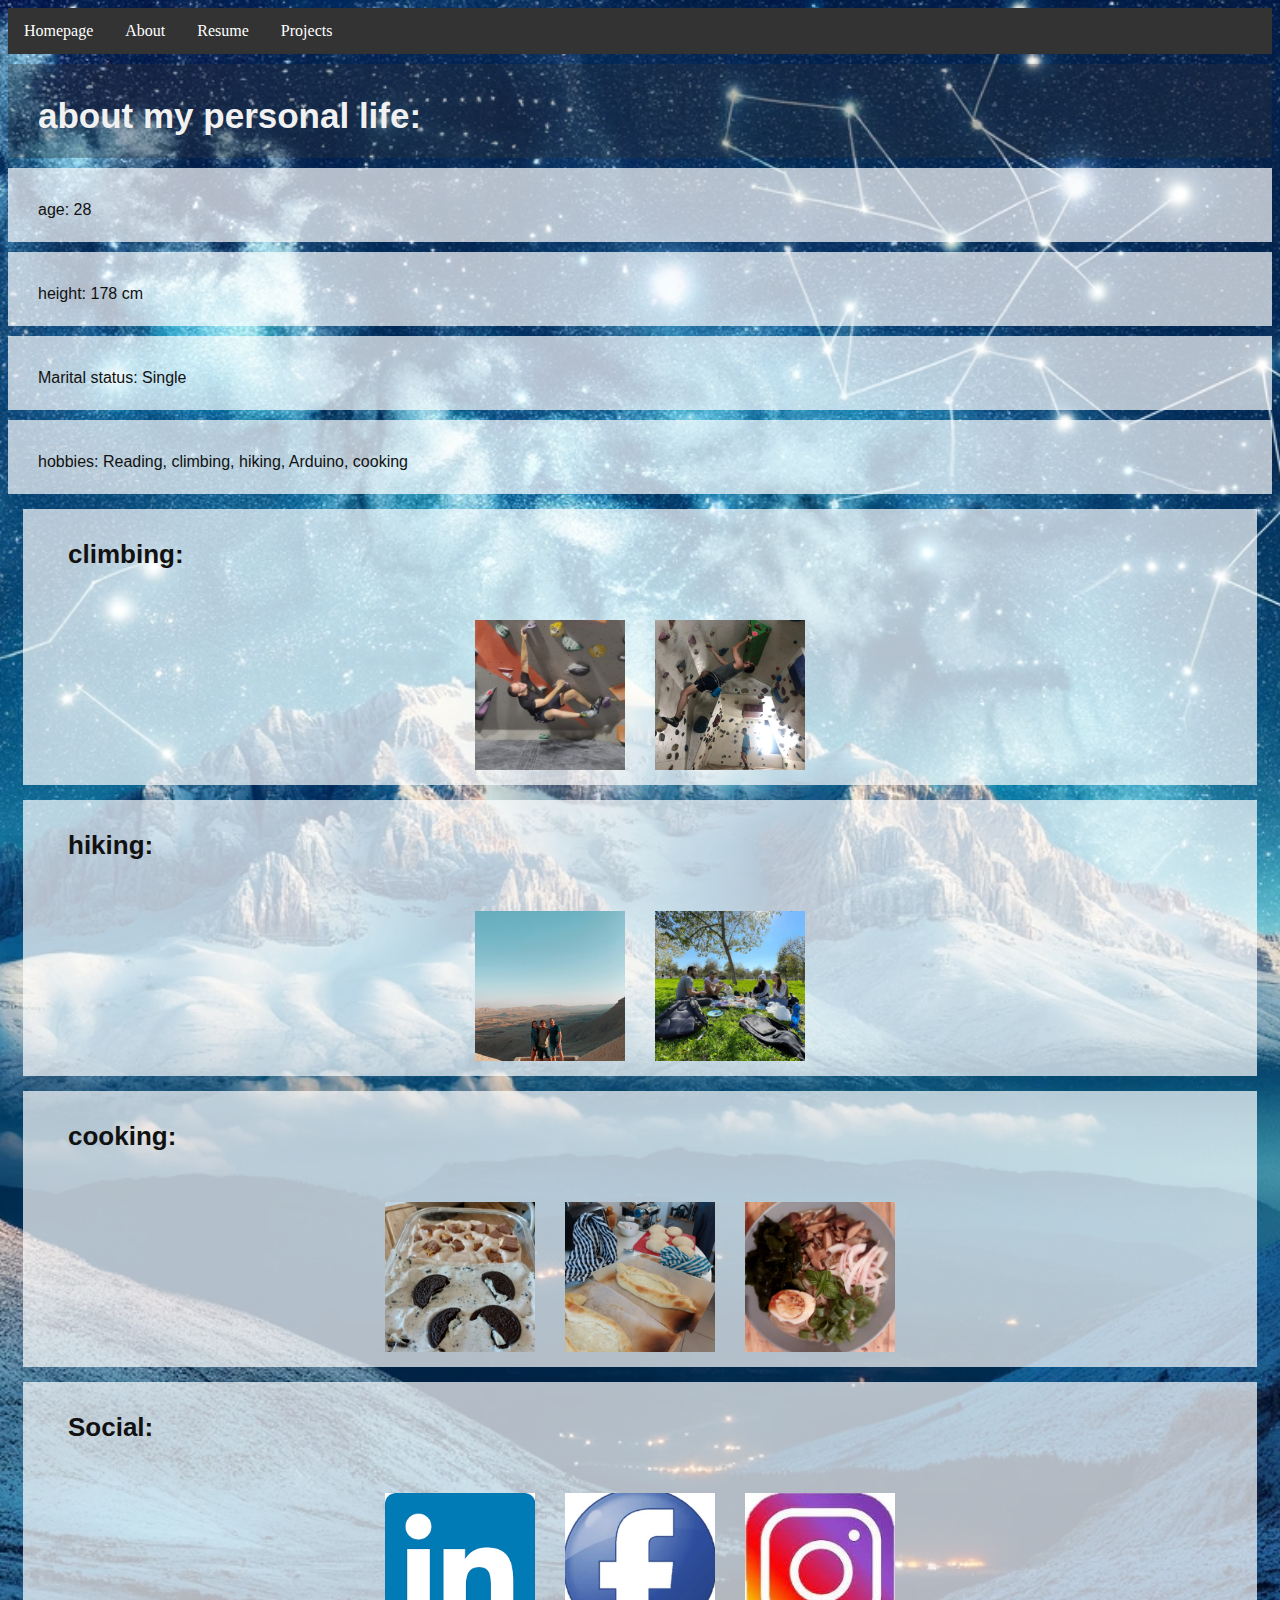
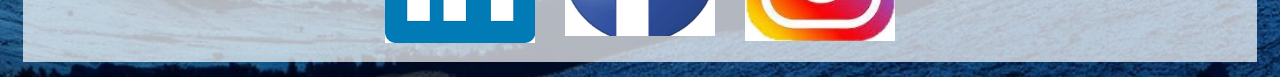
==== about.html @ f6642837 "דחיפה ראשונה של הפרויקט" ====
<!DOCTYPE html>
<html lang="en">
<head>
    <meta charset="UTF-8">
    <meta name="viewport" content="width=device-width, initial-scale=1.0">
    <link rel="stylesheet" href="./style.css">
    <title>task 2 about</title>
    <link rel="stylesheet" href="./style.css">
</head>
<body id="abot_body">
    <header>   
        <nav>
            <div class="hamburger-menu">
                <span></span>
                <span></span>
                <span></span>
            </div>
            <ul>
                <li><a href="./index.html">Homepage</a></li>
                <li><a href="./about.html">About</a></li>
                <li><a href="./resume.html">Resume</a></li>
                <li><a href="./projects.html">Projects</a></li>
            </ul>
        </nav>
    </header>
    <h2>about my personal life:</h2>
    <p>age: 28</p>
    <p>height: 178 cm</p>
    <p>Marital status: Single</p>
    <p>hobbies: Reading, climbing, hiking, Arduino, cooking</p>
    <div class="hobbies">
        <h3>climbing:</h3>
        <div class="pis_about">
            <img src="./pics/טיפוס.jpg" alt="תמונה שלי מטפס">
            <img src="./pics/טיפוס מערה.jpg" alt="טיפוס במערה">
        </div>
    </div>
    
    <div class="hobbies">
        <h3>hiking:</h3>
        <div class="pis_about">
            <img src="./pics/טיול.jpg" alt="תמונה מטיול">
            <img src="./pics/פיקניק.jpg" alt="תמונה מפיקניק">
        </div>
    </div>
    <span></span>

    <div class="hobbies">
        <h3>cooking:</h3>
        <div  class="pis_about">
            <img src="./pics/גלידה.jpg" alt="גלידה" >           
            <img src="./pics/חצ'פורי.jpg" alt="חצ'פורי">
            <img src="./pics/ראמן.jpg" alt="ראמן">
        </div>
    </div>
    

    <div class="hobbies">
        <h3>Social:</h3>
        <div  class="Social">
            <a href="https://www.linkedin.com/in/zvimeir?utm_source=share&utm_campaign=share_via&utm_content=profile&utm_medium=android_app">
                <img src="./pics/לינקדין.png" alt="לינקדין" >
            </a>
            <a href="https://www.facebook.com/profile.php?id=100000511458713&mibextid=ZbWKwL">
                <img src="./pics/פייסבוק.jpg" alt="פייסבוק" >
            </a>
            <a href="https://www.instagram.com/thvi_meir?igsh=MTFqY2V0c2Y2bWlmdg==">
                <img src="./pics/איסטגרם מתוכן.jpg" alt="אינסטגרם" >
            </a>
        </div>
    </div>
    <script>
        document.querySelector('.hamburger-menu').addEventListener('click', function() {
            document.querySelector('nav ul').classList.toggle('active_menu');
        });
    </script>

</body>
</html>
---- style.css ----
header {
    position: sticky;
    top: 0;
    z-index: 1000; 
  }

ul {
    list-style-type: none;
    margin: 0;
    padding: 0;
    width: 100%;
    background-color: #f1f1f1;
  }
  
li a {
    display: block;
    color: #000;
    padding: 8px 16px;
    text-decoration: none;
  }
  
li a:hover {
    background-color: #555;
    color: white;
  }
  
.active {
    background-color: #04AA6D;
    color: white;
  }

img {
    width: 100%; 
    height: auto; 
    object-fit: cover;
  }
  
h2 {
    padding: 30px 30px 20px;
    font-family: Arial, Helvetica, sans-serif;
    font-size: 35px;
    color: #f1f1f1;
    line-height: 44px;
    background-color: rgba(57, 53, 53, 0.3); 
    margin: 10px 0;
}

p {
    padding: 30px 30px 20px;
    font-family: Arial, Helvetica, sans-serif;
    font-size: 16px;
    color: #111;
    line-height: 24px;
    background-color: rgba(255, 255, 255, 0.7); 
    margin: 10px 0;
}

.hamburger-menu {
  display: block;
  cursor: pointer;
}

.hamburger-menu span {
  display: block;
  width: 25px; 
  height: 3px; 
  background-color: black; 
  margin: 5px 0; 
}

nav ul {
  display: none; 
}

.active_menu {
  display: block;
}

.pik_card {
  width: 150px;
  height: auto;
  margin: 15px;
}

.cards {
  display: flex;
  flex-wrap: wrap;
  justify-content: center;
}

.hobbies {
  background-color: rgba(255, 255, 255, 0.7);
  display: block;
  margin: 15px;

}

.pik_about img {
  max-width: 100px;
  max-height: 100px;
  margin: 20px;
}

.Social div {
  display: flex;
  align-items: stretch;
  justify-content: center;
}

.Social img {
  width: 25%;
  height: auto;
  margin: 5px;
}

h3 {
  margin: 15px;
  color: #111;
  padding: 30px 30px 20px;
  font-family: Arial, Helvetica, sans-serif;
  font-size: 26px;
}


/*מסך גדול*/
@media screen and (min-width: 700px) {
  .pik_card {
    width: 300px;
    height: auto;
    margin: 15px;
  }

  .pik_card img {
    width: 100%;
    height: auto;
  }

  .pis_about img {
    max-width: 150px;
    max-height: 150px;
    margin: 15px;
  }

  .Social img {
    max-width: 150px;
    max-height: 150px;
    margin: 15px;
    width: 100%;
  }

  .hobbies div {
    display: flex;
    align-items: stretch;
    justify-content: center;
  }

  ul {
      overflow: hidden;
      background-color: #333;
    }
  
    li {
      float: left;
    }
  
    li a {
      color: white;
      text-align: center;
      padding: 14px 16px;
    }
  
    li a:hover {
      background-color: #111;
    }

    img {
        width: 300px; 
        height: auto; 
        margin: 15px;
      }
    
    div {
        display: flex;
        align-items: center;
      }

    .hamburger-menu {
        display: none; 
        }

    nav ul {
          display: block; /* מציג את התפריט הרגיל במסכים רחבים */
          overflow: hidden;
          background-color: #333;
      }
    
      

  }
  
/*רקעים*/
#index_body {
    background-image: url(./pics/creativity.png);
    background-size: cover; 
    background-position: center; 
  }

#abot_body {
    background-image: url(./pics/עלי.png);
    background-size: cover; 
    background-position: center;
}

#resume_body {
    background-image: url(./pics/רזומה.png);
    background-size: cover; 
    background-position: center;
}
---- style.css ----
header {
    position: sticky;
    top: 0;
    z-index: 1000; 
  }

ul {
    list-style-type: none;
    margin: 0;
    padding: 0;
    width: 100%;
    background-color: #f1f1f1;
  }
  
li a {
    display: block;
    color: #000;
    padding: 8px 16px;
    text-decoration: none;
  }
  
li a:hover {
    background-color: #555;
    color: white;
  }
  
.active {
    background-color: #04AA6D;
    color: white;
  }

img {
    width: 100%; 
    height: auto; 
    object-fit: cover;
  }
  
h2 {
    padding: 30px 30px 20px;
    font-family: Arial, Helvetica, sans-serif;
    font-size: 35px;
    color: #f1f1f1;
    line-height: 44px;
    background-color: rgba(57, 53, 53, 0.3); 
    margin: 10px 0;
}

p {
    padding: 30px 30px 20px;
    font-family: Arial, Helvetica, sans-serif;
    font-size: 16px;
    color: #111;
    line-height: 24px;
    background-color: rgba(255, 255, 255, 0.7); 
    margin: 10px 0;
}

.hamburger-menu {
  display: block;
  cursor: pointer;
}

.hamburger-menu span {
  display: block;
  width: 25px; 
  height: 3px; 
  background-color: black; 
  margin: 5px 0; 
}

nav ul {
  display: none; 
}

.active_menu {
  display: block;
}

.pik_card {
  width: 150px;
  height: auto;
  margin: 15px;
}

.cards {
  display: flex;
  flex-wrap: wrap;
  justify-content: center;
}

.hobbies {
  background-color: rgba(255, 255, 255, 0.7);
  display: block;
  margin: 15px;

}

.pik_about img {
  max-width: 100px;
  max-height: 100px;
  margin: 20px;
}

.Social div {
  display: flex;
  align-items: stretch;
  justify-content: center;
}

.Social img {
  width: 25%;
  height: auto;
  margin: 5px;
}

h3 {
  margin: 15px;
  color: #111;
  padding: 30px 30px 20px;
  font-family: Arial, Helvetica, sans-serif;
  font-size: 26px;
}


/*מסך גדול*/
@media screen and (min-width: 700px) {
  .pik_card {
    width: 300px;
    height: auto;
    margin: 15px;
  }

  .pik_card img {
    width: 100%;
    height: auto;
  }

  .pis_about img {
    max-width: 150px;
    max-height: 150px;
    margin: 15px;
  }

  .Social img {
    max-width: 150px;
    max-height: 150px;
    margin: 15px;
    width: 100%;
  }

  .hobbies div {
    display: flex;
    align-items: stretch;
    justify-content: center;
  }

  ul {
      overflow: hidden;
      background-color: #333;
    }
  
    li {
      float: left;
    }
  
    li a {
      color: white;
      text-align: center;
      padding: 14px 16px;
    }
  
    li a:hover {
      background-color: #111;
    }

    img {
        width: 300px; 
        height: auto; 
        margin: 15px;
      }
    
    div {
        display: flex;
        align-items: center;
      }

    .hamburger-menu {
        display: none; 
        }

    nav ul {
          display: block; /* מציג את התפריט הרגיל במסכים רחבים */
          overflow: hidden;
          background-color: #333;
      }
    
      

  }
  
/*רקעים*/
#index_body {
    background-image: url(./pics/creativity.png);
    background-size: cover; 
    background-position: center; 
  }

#abot_body {
    background-image: url(./pics/עלי.png);
    background-size: cover; 
    background-position: center;
}

#resume_body {
    background-image: url(./pics/רזומה.png);
    background-size: cover; 
    background-position: center;
}
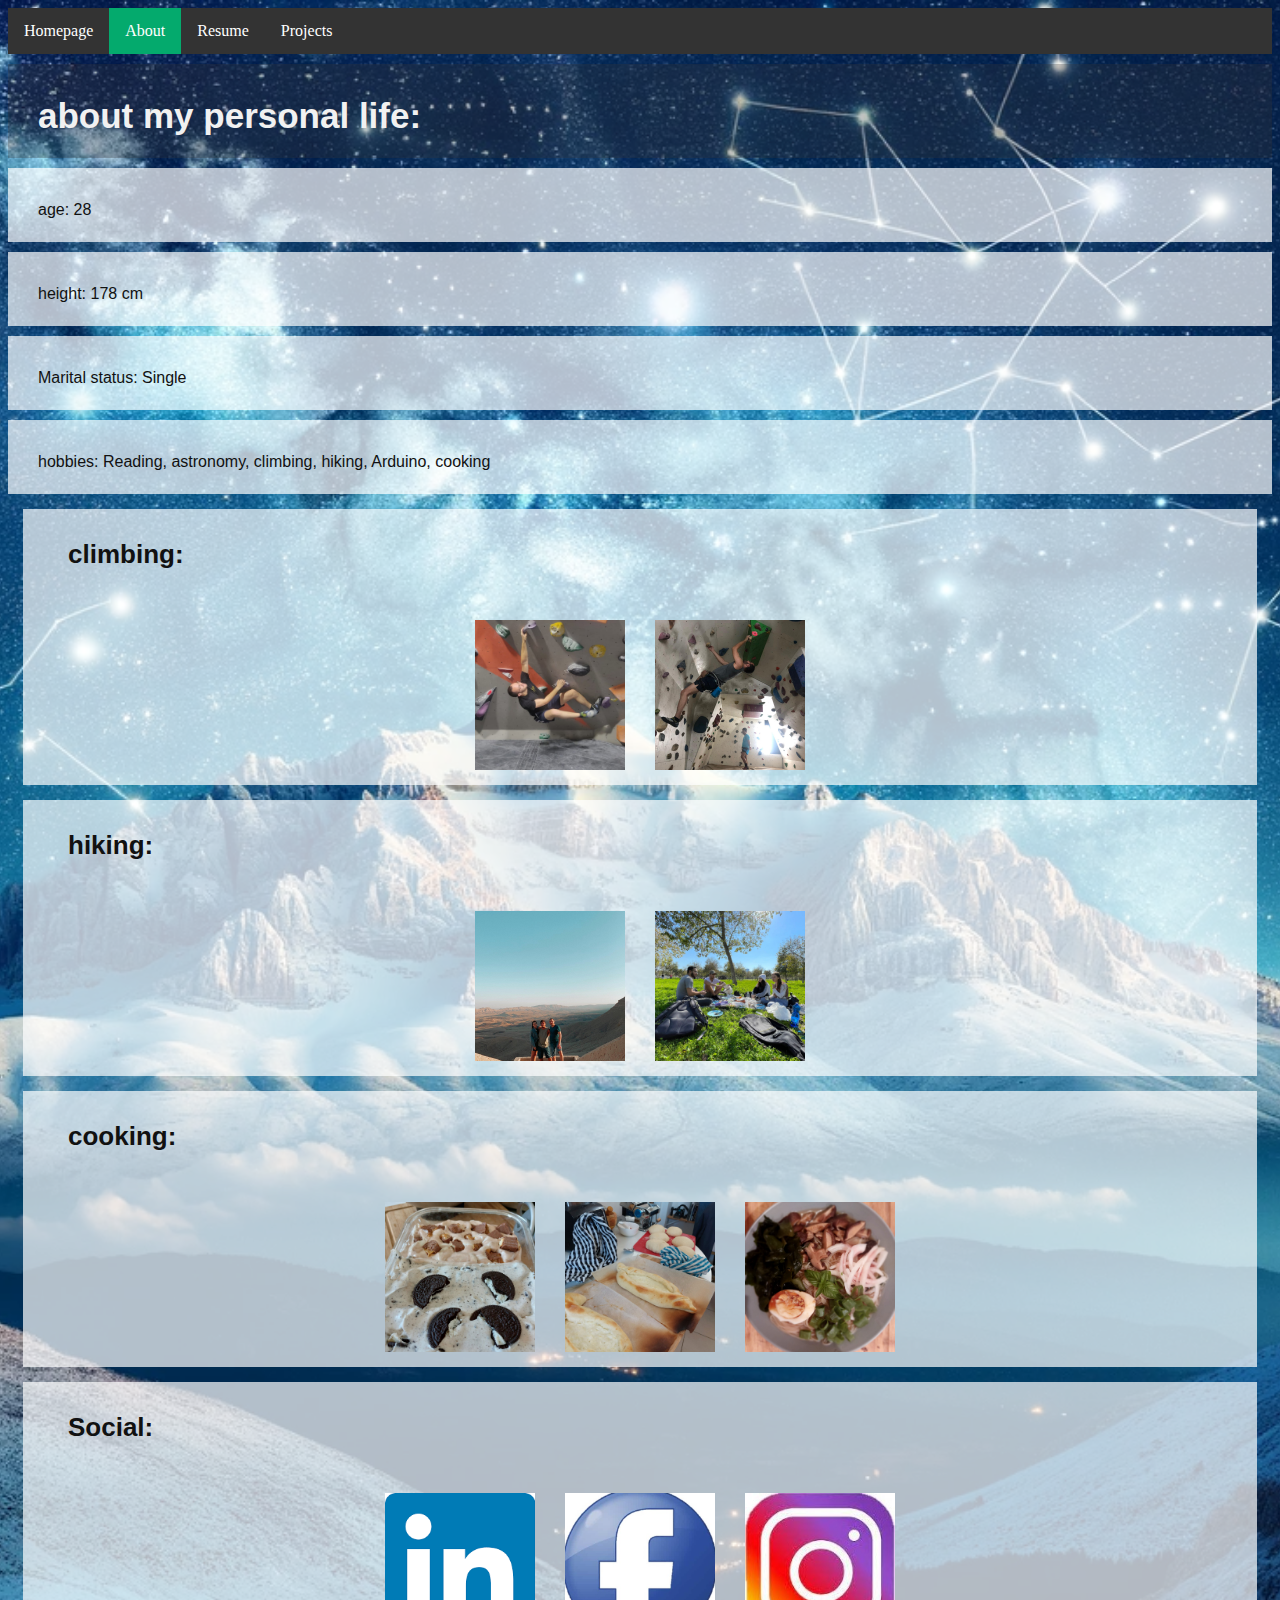
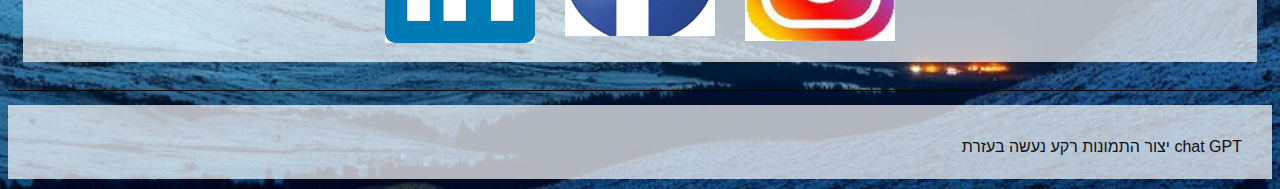
==== commit a783d726: "השלמת בניית האתר" ====
--- a/about.html
+++ b/about.html
@@ -3,7 +3,6 @@
 <head>
     <meta charset="UTF-8">
     <meta name="viewport" content="width=device-width, initial-scale=1.0">
-    <link rel="stylesheet" href="./style.css">
     <title>task 2 about</title>
     <link rel="stylesheet" href="./style.css">
 </head>
@@ -17,7 +16,7 @@
             </div>
             <ul>
                 <li><a href="./index.html">Homepage</a></li>
-                <li><a href="./about.html">About</a></li>
+                <li><a href="./about.html" class="active">About</a></li>
                 <li><a href="./resume.html">Resume</a></li>
                 <li><a href="./projects.html">Projects</a></li>
             </ul>
@@ -27,7 +26,7 @@
     <p>age: 28</p>
     <p>height: 178 cm</p>
     <p>Marital status: Single</p>
-    <p>hobbies: Reading, climbing, hiking, Arduino, cooking</p>
+    <p>hobbies: Reading, astronomy, climbing, hiking, Arduino, cooking</p>
     <div class="hobbies">
         <h3>climbing:</h3>
         <div class="pis_about">
@@ -69,6 +68,11 @@
             </a>
         </div>
     </div>
+
+    <footer>
+        <span></span>
+        <p>יצור התמונות רקע נעשה בעזרת chat GPT</p>
+    </footer>
     <script>
         document.querySelector('.hamburger-menu').addEventListener('click', function() {
             document.querySelector('nav ul').classList.toggle('active_menu');
--- a/style.css
+++ b/style.css
@@ -58,13 +58,15 @@
 .hamburger-menu {
   display: block;
   cursor: pointer;
+  background-color: #333;
+  padding: 10px;
 }
 
 .hamburger-menu span {
   display: block;
   width: 25px; 
   height: 3px; 
-  background-color: black; 
+  background-color: rgba(255, 255, 255, 0.785); 
   margin: 5px 0; 
 }
 
@@ -92,7 +94,6 @@
   background-color: rgba(255, 255, 255, 0.7);
   display: block;
   margin: 15px;
-
 }
 
 .pik_about img {
@@ -194,7 +195,10 @@
           background-color: #333;
       }
     
-      
+      #projects_body img {
+        width: 80%;
+        height: auto;
+      }      
 
   }
   
@@ -217,3 +221,51 @@
     background-position: center;
 }
 
+#projects_body {
+  background-image: url(./pics/פרויקטים.png);
+  background-position: center;
+}
+
+
+footer {
+  text-align: right;
+}
+
+footer span {
+  display: inline-block;
+  background-color: black;
+  height: 1px;
+  width: 100%;
+}
+
+.skills div {
+  background-color: rgba(255, 255, 255, 0.7);
+  display: block;
+  margin: 15px;
+}
+
+#projects_body h3 {
+  background-color: rgba(29, 24, 24, 0.7);
+  color: wheat;
+}
+
+#projects_body div {
+  display: flex;
+  align-items: center;
+  flex-wrap: wrap;
+  justify-content: center;
+}
+
+#projects_body div.skills {
+  flex-direction: column;
+}
+
+
+#projects_body div.hamburger-menu {
+  display: block;
+}
+
+#projects_body img {
+  width: 250px;
+  height: auto;
+}